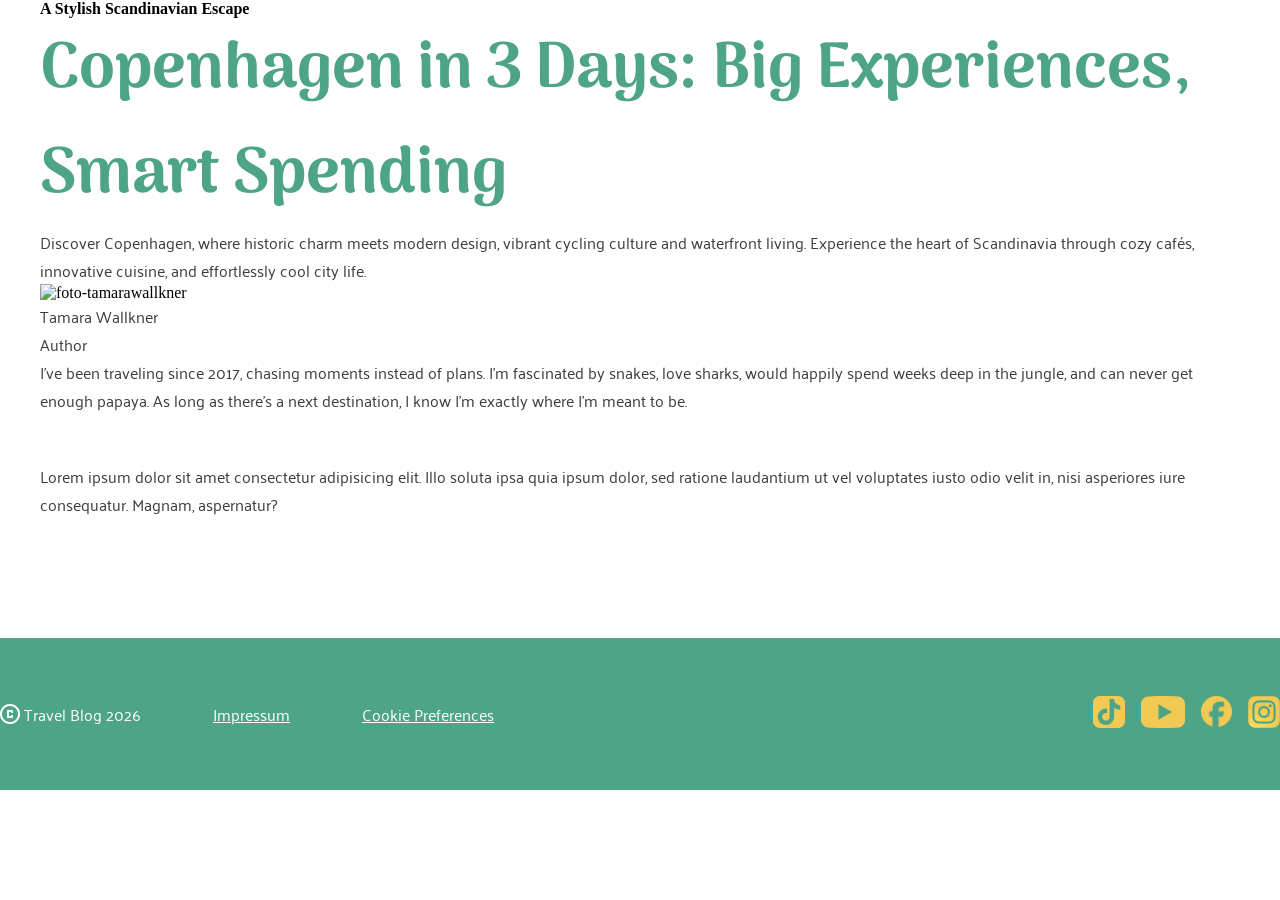
==== article02.html @ 0c0cfd9d "create article 02" ====
<!doctype html>
<html lang="de">

<head>
  <meta charset="UTF-8" />
  <meta name="viewport" content="width=device-width, initial-scale=1.0" />
  <title>Travel-Blog</title>

  <link rel="stylesheet" href="./styles/standard.css">
  <link rel="stylesheet" href="./styles/font.css">
  <link rel="stylesheet" href="./styles/variables.css">
  <link rel="stylesheet" href="style.css" />
  <link rel="stylesheet" href="./styles/article02.css">
</head>

<body>

  <main>
    <section class="a2content">
      <section class="a2content-top">
        <article class="headarticle">
          <div class="headarticle-left">
            <h4>A Stylish Scandinavian Escape</h4>
            <h1>Copenhagen in 3 Days: Big Experiences, Smart Spending</h1>
            <p>Discover Copenhagen, where historic charm meets modern design, vibrant cycling culture and waterfront
              living. Experience the heart of Scandinavia through cozy cafés, innovative cuisine, and effortlessly cool
              city life.</p>
            <div headarticle-foot></div>
          </div>
          <div class="headarticle-right">
            <img src="./assets/img/img-tamarawallkner.png" alt="foto-tamarawallkner">
            <div>
              <p class="bio-name">Tamara Wallkner</p>
              <p class="bio-profession">Author</p>
              <p>I’ve been traveling since 2017, chasing moments instead of plans.
                I’m fascinated by snakes, love sharks, would happily spend weeks deep in the jungle, and can never get
                enough papaya. As long as there’s a next destination, I know I’m exactly where I’m meant to be.</p>
            </div>
          </div>
        </article>
        <p>Lorem ipsum dolor sit amet consectetur adipisicing elit. Illo soluta ipsa quia ipsum dolor, sed ratione
          laudantium ut vel voluptates iusto odio velit in, nisi asperiores iure consequatur. Magnam, aspernatur?</p>

      </section>
      <section class="a2content-video">

      </section>

      <section class="a2content-middle">

      </section>

      <section class="protipps">

      </section>
    </section>

  </main>
  <div class="followme">

  </div>

  <footer class="foot">
    <div class="foot-content">
      <div class="foot-content-left">
        <div class="foot-content-left-copyright">
          <img src="./assets/icons/copyright.png" alt="copyright_icon">
          <p>Travel Blog 2026</p>
        </div>
        <a href="impressum.html">Impressum</a>
        <a href="cookiepreferences.html">Cookie Preferences</a>
      </div>
      <div class="foot-content-right">
        <a href="https://www.tiktok.com/" target="_blank"><img src="./assets/icons/Tiktok_icon 1.png"
            alt="Tiktok_icon"></a>
        <a href="https://www.youtube.com/" target="_blank"><img src="./assets/icons/youtube.png" alt="Youtube_icon"></a>
        <a href="https://www.facebook.com/?locale=de_DE" target="_blank"><img src="./assets/icons/facebook.png"
            alt="Facebook.icon"></a>
        <a href="https://www.instagram.com/" target="_blank"><img src="./assets/icons/Instagram_logo_2016 1.png"
            alt="instagram-icon"></a>
      </div>
    </div>
  </footer>
</body>

</html>
---- styles/standard.css ----
* {
    margin: 0;
    box-sizing: border-box;
    font-family: 'Iceland';
    scroll-behavior: smooth;
}

html {
    font-size: 16px;
}
h1{
    font-family:arima;
    font-size: 4rem;
    color: rgba(78, 164, 135, 1);
    font-weight: 700;
}

h2{
    font-family: arima;
    font-size: 3.25rem;
    color: rgba(78, 164, 135, 1);
    font-weight: 700;
}

h3{
    font-family: arima;
    font-size: 2rem;
    color: rgba(78, 164, 135, 1);
    font-weight: 700;
}
---- styles/font.css ----
/* arima-regular - latin */
@font-face {
  font-display: swap; /* Check https://developer.mozilla.org/en-US/docs/Web/CSS/@font-face/font-display for other options. */
  font-family: 'Arima';
  font-style: normal;
  font-weight: 400;
  src: url('../assets/fonts/arima-v7-latin-regular.woff2') format('woff2'); /* Chrome 36+, Opera 23+, Firefox 39+, Safari 12+, iOS 10+ */
}
/* arima-500 - latin */
@font-face {
  font-display: swap; /* Check https://developer.mozilla.org/en-US/docs/Web/CSS/@font-face/font-display for other options. */
  font-family: 'Arima';
  font-style: normal;
  font-weight: 500;
  src: url('../assets/fonts/arima-v7-latin-500.woff2') format('woff2'); /* Chrome 36+, Opera 23+, Firefox 39+, Safari 12+, iOS 10+ */
}
/* arima-600 - latin */
@font-face {
  font-display: swap; /* Check https://developer.mozilla.org/en-US/docs/Web/CSS/@font-face/font-display for other options. */
  font-family: 'Arima';
  font-style: normal;
  font-weight: 600;
  src: url('../assets/fonts/arima-v7-latin-600.woff2') format('woff2'); /* Chrome 36+, Opera 23+, Firefox 39+, Safari 12+, iOS 10+ */
}
/* arima-700 - latin */
@font-face {
  font-display: swap; /* Check https://developer.mozilla.org/en-US/docs/Web/CSS/@font-face/font-display for other options. */
  font-family: 'Arima';
  font-style: normal;
  font-weight: 700;
  src: url('../assets/fonts/arima-v7-latin-700.woff2') format('woff2'); /* Chrome 36+, Opera 23+, Firefox 39+, Safari 12+, iOS 10+ */
}

/* palanquin-regular - latin */
@font-face {
  font-display: swap; /* Check https://developer.mozilla.org/en-US/docs/Web/CSS/@font-face/font-display for other options. */
  font-family: 'Palanquin';
  font-style: normal;
  font-weight: 400;
  src: url('../assets/fonts/palanquin-v17-latin-regular.woff2') format('woff2'); /* Chrome 36+, Opera 23+, Firefox 39+, Safari 12+, iOS 10+ */
}
/* palanquin-500 - latin */
@font-face {
  font-display: swap; /* Check https://developer.mozilla.org/en-US/docs/Web/CSS/@font-face/font-display for other options. */
  font-family: 'Palanquin';
  font-style: normal;
  font-weight: 500;
  src: url('../assets/fonts/palanquin-v17-latin-500.woff2') format('woff2'); /* Chrome 36+, Opera 23+, Firefox 39+, Safari 12+, iOS 10+ */
}
/* palanquin-600 - latin */
@font-face {
  font-display: swap; /* Check https://developer.mozilla.org/en-US/docs/Web/CSS/@font-face/font-display for other options. */
  font-family: 'Palanquin';
  font-style: normal;
  font-weight: 600;
  src: url('../assets/fonts/palanquin-v17-latin-600.woff2') format('woff2'); /* Chrome 36+, Opera 23+, Firefox 39+, Safari 12+, iOS 10+ */
}
/* palanquin-700 - latin */
@font-face {
  font-display: swap; /* Check https://developer.mozilla.org/en-US/docs/Web/CSS/@font-face/font-display for other options. */
  font-family: 'Palanquin';
  font-style: normal;
  font-weight: 700;
  src: url('../assets/fonts/palanquin-v17-latin-700.woff2') format('woff2'); /* Chrome 36+, Opera 23+, Firefox 39+, Safari 12+, iOS 10+ */
}

/* palanquin-dark-regular - latin */
@font-face {
  font-display: swap; /* Check https://developer.mozilla.org/en-US/docs/Web/CSS/@font-face/font-display for other options. */
  font-family: 'Palanquin Dark';
  font-style: normal;
  font-weight: 400;
  src: url('../assets/fonts/palanquin-dark-v17-latin-regular.woff2') format('woff2'); /* Chrome 36+, Opera 23+, Firefox 39+, Safari 12+, iOS 10+ */
}
/* palanquin-dark-500 - latin */
@font-face {
  font-display: swap; /* Check https://developer.mozilla.org/en-US/docs/Web/CSS/@font-face/font-display for other options. */
  font-family: 'Palanquin Dark';
  font-style: normal;
  font-weight: 500;
  src: url('../assets/fonts/palanquin-dark-v17-latin-500.woff2') format('woff2'); /* Chrome 36+, Opera 23+, Firefox 39+, Safari 12+, iOS 10+ */
}
/* palanquin-dark-600 - latin */
@font-face {
  font-display: swap; /* Check https://developer.mozilla.org/en-US/docs/Web/CSS/@font-face/font-display for other options. */
  font-family: 'Palanquin Dark';
  font-style: normal;
  font-weight: 600;
  src: url('../assets/fonts/palanquin-dark-v17-latin-600.woff2') format('woff2'); /* Chrome 36+, Opera 23+, Firefox 39+, Safari 12+, iOS 10+ */
}
/* palanquin-dark-700 - latin */
@font-face {
  font-display: swap; /* Check https://developer.mozilla.org/en-US/docs/Web/CSS/@font-face/font-display for other options. */
  font-family: 'Palanquin Dark';
  font-style: normal;
  font-weight: 700;
  src: url('../assets/fonts/palanquin-dark-v17-latin-700.woff2') format('woff2'); /* Chrome 36+, Opera 23+, Firefox 39+, Safari 12+, iOS 10+ */
}

/* roboto-mono-regular - latin */
@font-face {
  font-display: swap; /* Check https://developer.mozilla.org/en-US/docs/Web/CSS/@font-face/font-display for other options. */
  font-family: 'Roboto Mono';
  font-style: normal;
  font-weight: 400;
  src: url('../assets/fonts/roboto-mono-v31-latin-regular.woff2') format('woff2'); /* Chrome 36+, Opera 23+, Firefox 39+, Safari 12+, iOS 10+ */
}
/* roboto-mono-700 - latin */
@font-face {
  font-display: swap; /* Check https://developer.mozilla.org/en-US/docs/Web/CSS/@font-face/font-display for other options. */
  font-family: 'Roboto Mono';
  font-style: normal;
  font-weight: 700;
  src: url('../assets/fonts/roboto-mono-v31-latin-700.woff2') format('woff2'); /* Chrome 36+, Opera 23+, Firefox 39+, Safari 12+, iOS 10+ */
}
---- styles/variables.css ----
:root {
    --maintextfamily: 'palanquin';
    --foottextfamily:  'palanquin';
    --inputtextfamily: 'Roboto Mono';
    --headlinefontfamily: 'arima';
}
---- style.css ----
body {
    display: flex;
    flex-direction: column;
    align-items: center;
}

main {
    width: 1200px;
    display: flex;
    flex-direction: column;
    align-items: center;
    gap: 120px;
    margin-bottom: 120px;
}

.faq-section {
    display: flex;
    flex-direction: column;
    align-items: center;
    gap: 48px;
}

.faq-headline {
    display: flex;
    justify-content: center;
    align-items: center;
    gap: 1rem;
    margin-bottom: 24px;
}

.faq-headline>img {
    width: 48px;
    height: 48px;
}

.faq-content{
    width: 1200px;
    display: flex;
    flex-direction: column;
    align-items: center;
    gap: 32px;
}

.faq-item{
    width: 100%;
    display: flex;
    flex-direction: column;
    padding: 16px 14px;
    gap: 8px;
    border-radius: 12px;
    background-color: rgba(241, 201, 83, 1);
}

.faq-item-sum{
    font-family: var(--maintextfamily);
    font-size: 1.5rem;
    font-weight: 700;
    color: rgba(84, 55, 13, 1);
    display: flex;
    justify-content: space-between;
    align-items: center;
}

.faq-item >p{
    font-family: var(--maintextfamily);
    font-size: 1rem;
    color: rgba(54, 53, 52, 1);
    padding: 4px 10px;
    background-color: white;
    border-radius:5px;
}

.faq-sum img{
    width: 24px;
    height: auto;
}

.faq-item:open .faq-item-sum img{
    rotate: 180deg;
}

.contact-section {
    display: flex;
    flex-direction: column;
    align-items: center;

}

.contact-section-head {
    display: flex;
    flex-direction: column;
    align-items: center;
    margin-bottom: 56px;
}

.contact-section-headline {
    display: flex;
    justify-content: center;
    align-items: center;
    gap: 1rem;
    margin-bottom: 24px;
}

.contact-section-headline>img {
    width: 48px;
    height: 48px;
}

.contact-section-head>p {
    font-family: var(--maintextfamily);
    font-size: 1.5rem;
    color: rgba(84, 55, 13, 1);
    font-weight: 500;
}

.contact-form-input {
    width: 1100px;
    display: flex;
    flex-direction: column;
    align-items: center;
    gap: 16px;
}

.contact-form-input label {
    font-family: var(--maintextfamily);
    font-size: 1.5rem;
    color: rgba(84, 55, 13, 1);
    font-weight: 500;
}

.contact-form-input input[type=text] {
    border: none;
    border-bottom: 1px solid rgba(84, 55, 13, 1);
    width: 100%;
    margin: 17px 0px;
    font-family: var(--inputtextfamily);
    font-size: 1.5rem;
    font-weight: bold;
}

.cfi-container {
    flex: 1 0 120px;
}

.cfi-row {
    width: 100%;
    display: flex;
    justify-content: center;
    gap: 48px;
}

.cfi-check {
    display: flex;
    gap: 1rem;
    padding-bottom: 1.5rem;
}

.cfi-check p {
    font-family: var(--maintextfamily);
    font-size: 1rem;
    font-weight: 400;
    color: rgba(84, 55, 13, 1);
}

.cfi-send {
    display: flex;
    flex-direction: column;
    align-items: center;
    gap: 32px;
}

.cfi-send button {
    width: 139px;
    height: 48px;
    border-radius: 40px;
    background-color: transparent;
    border: 1px solid rgba(48, 48, 48, 0.5);

    font-family: var(--headlinefontfamily);
    font-size: 1.5rem;
    font-weight: 700;
    color: rgba(115, 115, 115, 1);
}

.foot {
    height: 152px;
    width: 100%;
    background-color: rgba(78, 164, 135, 1);
    display: flex;
    justify-content: center;
    align-items: center;
}

.foot-content {
    width: 1440px;
    display: flex;
    justify-content: space-between;
    align-items: center;
}

.foot-content-left {
    display: flex;
    align-items: center;
    gap: 72px;
}

.foot-content-left-copyright {
    display: flex;
    align-items: center;
    gap: 4px;
}

.foot-content-left-copyright p {
    font-family: var(--foottextfamily);
    font-size: 1rem;
    color: white;
}

.foot-content-left a {
    font-family: var(--foottextfamily);
    font-size: 1rem;
    color: white;
}

.foot-content-right {
    display: flex;
    align-items: center;
    gap: 16px;
}

.foot-content-right img {
    height: 32px;
    width: 100%;
    transition: all 250ms ease-in-out;
}

.foot-content-right img:hover {
    width: 120%;
    height: 120%;
}
---- styles/article02.css ----
p{
    font-family: Palanquin;
    font-size: 1rem;
    color: rgba(61, 61, 61, 1);
}

.a2content{
    display: flex;
    flex-direction: column;
    align-items: center;
}

.a2content-top{
    display: flex;
    flex-direction: column;
    align-items: center;
    gap: 48px;
}
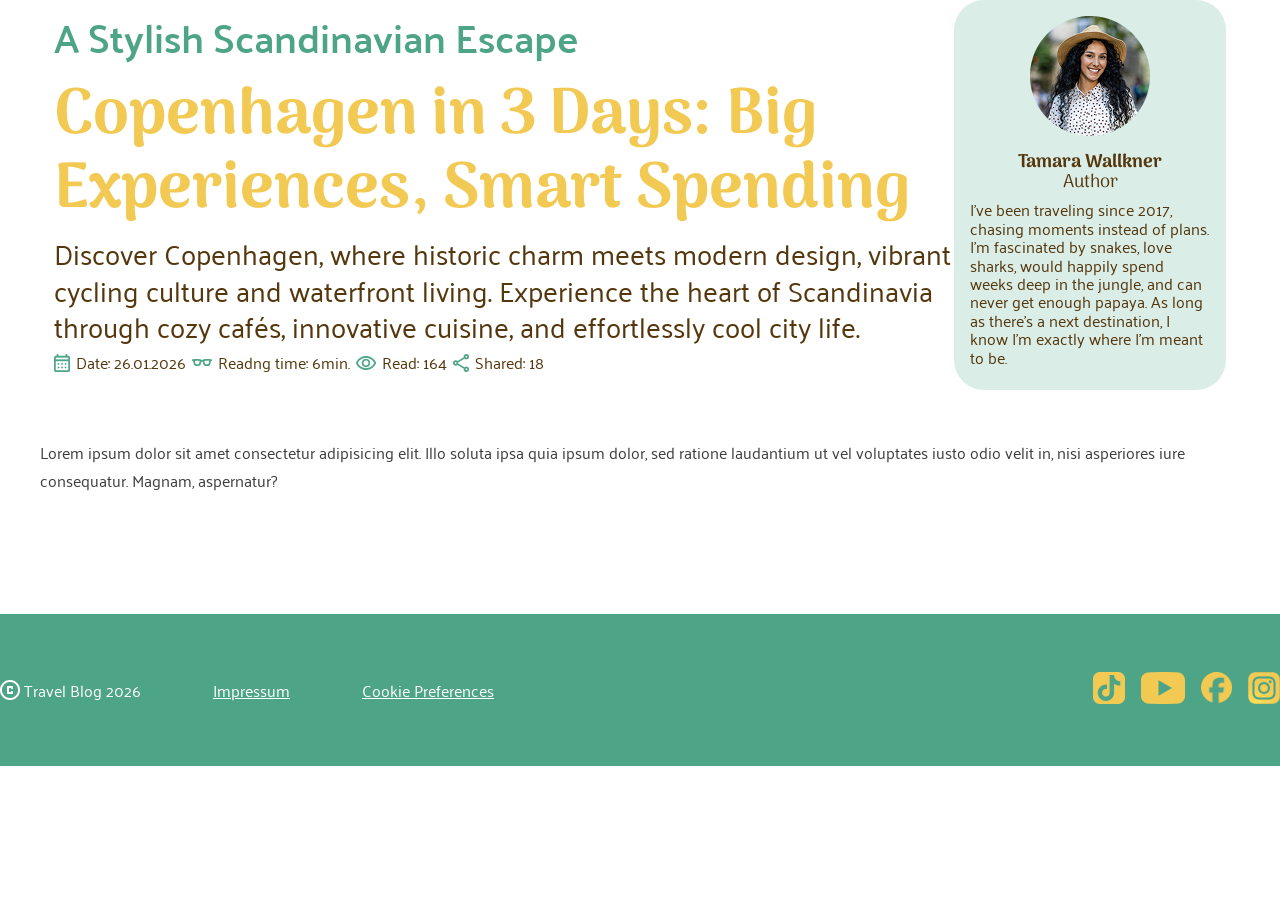
==== commit cc4a3e91: "styling headarticle finished" ====
--- a/article02.html
+++ b/article02.html
@@ -25,13 +25,24 @@
             <p>Discover Copenhagen, where historic charm meets modern design, vibrant cycling culture and waterfront
               living. Experience the heart of Scandinavia through cozy cafés, innovative cuisine, and effortlessly cool
               city life.</p>
-            <div headarticle-foot></div>
+            <div headarticle-foot>
+              <div class="headarticle-footelement">
+                <img src="./assets/icons/calendar_month.png" alt="calendar_icon">
+                <p>Date: 26.01.2026</p>
+                <img src="./assets/icons/eyeglasses_2.png" alt="eyeglasses_icon">
+                <p>Readng time: 6min.</p>
+                <img src="./assets/icons/visibility.png" alt="visible_icon">
+                <p>Read: 164</p>
+                <img src="./assets/icons/share.png" alt="share_icon">
+                <p>Shared: 18</p>
+              </div>
+            </div>
           </div>
           <div class="headarticle-right">
             <img src="./assets/img/img-tamarawallkner.png" alt="foto-tamarawallkner">
             <div>
-              <p class="bio-name">Tamara Wallkner</p>
-              <p class="bio-profession">Author</p>
+              <p >Tamara Wallkner</p>
+              <p >Author</p>
               <p>I’ve been traveling since 2017, chasing moments instead of plans.
                 I’m fascinated by snakes, love sharks, would happily spend weeks deep in the jungle, and can never get
                 enough papaya. As long as there’s a next destination, I know I’m exactly where I’m meant to be.</p>
--- a/styles/standard.css
+++ b/styles/standard.css
@@ -27,4 +27,84 @@
     font-size: 2rem;
     color: rgba(78, 164, 135, 1);
     font-weight: 700;
+}
+h4{
+    font-family: palanquin;
+    font-size: 2.5rem;
+    color: rgba(78, 164, 135, 1);
+    font-weight: 600;
+}
+.headarticle{
+    height: 390px;
+    display: flex;
+    justify-content: space-between;
+}
+
+.headarticle-left{
+    width: 900px;
+    height: 390px;
+    display:flex;
+    flex-direction: column;
+    gap: 0.5rem;
+}
+.headarticle-left h1{
+    color: rgba(241, 201, 83, 1);
+    line-height: 1.15;
+}
+
+.headarticle-left p{
+    font-family: palanquin;
+    font-size: 1.75rem;
+    line-height: 1.3;
+    color: rgba(84, 55, 13, 1);
+}
+
+.headarticle-foot{
+    display: flex;
+    justify-content:left;
+    gap: 32px;
+}
+.headarticle-footelement{
+    display: flex;
+    align-items: center;
+    gap: 6px;
+}
+.headarticle-footelement p{
+    font-family: palanquin;
+    font-size: 1rem;
+    color: rgba(84, 55, 13, 1);
+}
+
+.headarticle-right{
+    width: 272px;
+    background-color: rgba(78, 164, 135, 0.2);
+    border-radius: 30px;
+    display: flex;
+    flex-direction: column;
+    align-items: center;
+    padding: 16px;
+    gap: 16px;
+}
+
+.headarticle-right p:first-child{
+    font-family: arima;
+    font-size: 1.15rem;
+    line-height: 1.1;
+    font-weight: 700;
+    color: rgba(84, 55, 13, 1);
+    text-align: center;
+}
+.headarticle-right p:nth-child(2){
+    font-family: arima;
+    font-size: 1.15rem;
+    line-height: 1.1;
+    color: rgba(84, 55, 13, 1);
+    text-align: center;
+    margin-bottom: 0.5rem;
+}
+.headarticle-right p:last-child{
+    font-family: palanquin;
+    font-size: 1rem;
+    line-height: 1.15;
+    color: rgba(84, 55, 13, 1);
 }
